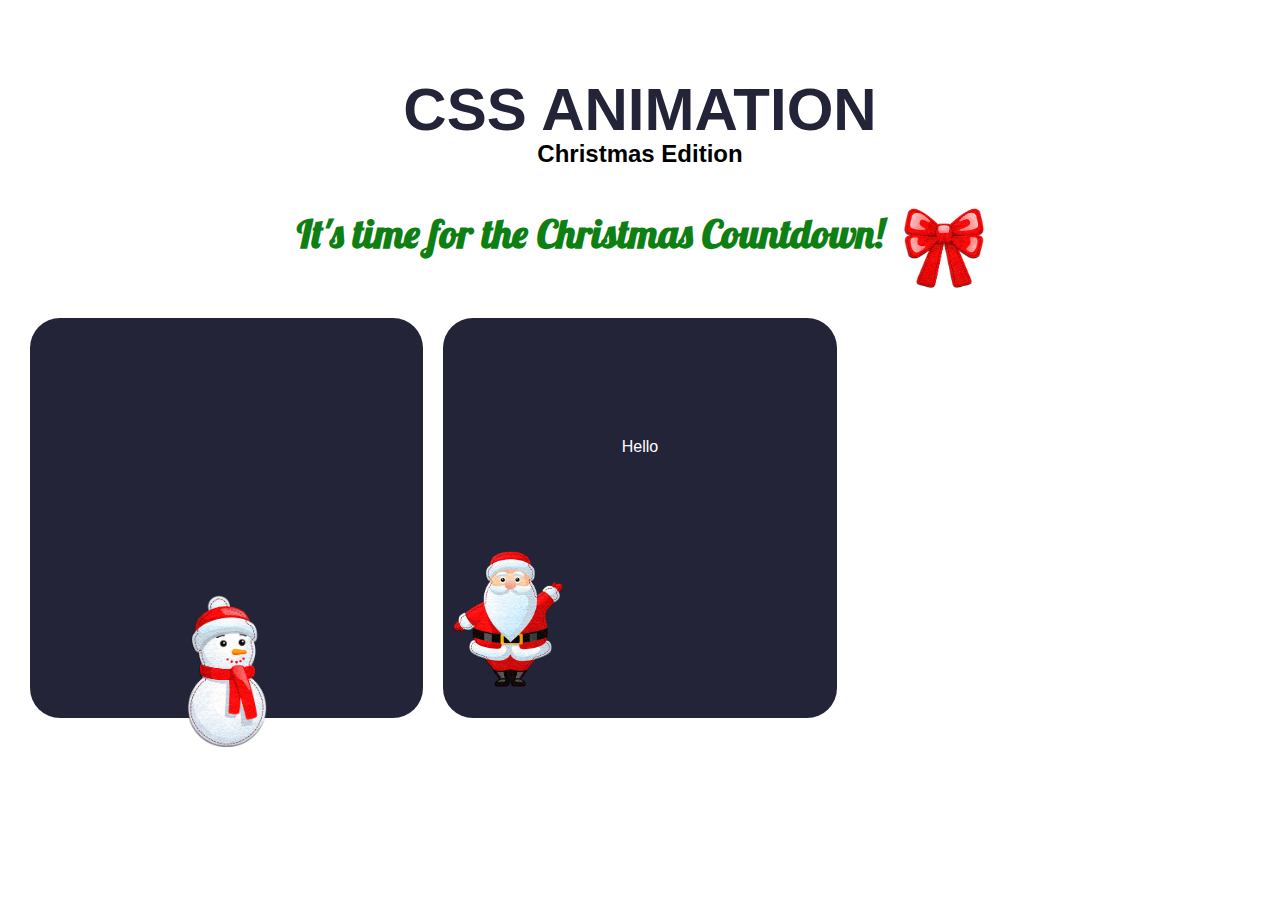
==== index.html @ fd1c2495 "Initial commit" ====
<!DOCTYPE html>
<html lang="en">

<head>
    <meta charset="UTF-8">
    <meta name="viewport" content="width=device-width, initial-scale=1.0">
    <title>CSS Animation</title>
    <link rel="shortcut icon" type="image/png" href="./images/logo.png" />
    <link rel="stylesheet" href="./css/style.css">
    <link rel="stylesheet" href="./css/animation/header.css">
    <link rel="stylesheet" href="./css/animation/snowman.css">
    <link rel="stylesheet" href="./css/animation/santa.css">
    <link href="https://fonts.googleapis.com/css2?family=Lobster&display=swap" rel="stylesheet">
</head>

<body>
    <div class="header">
        <h1>CSS Animation</h1>
        <h2>Christmas Edition</h2>
        <div class="link">
            <a href="./countdown.html" target="_blank">It's time for the Christmas Countdown!</a>
            <img src="./images/logo.png" alt="logo">
        </div>
    </div>
    <main class="container">
        <div class="first-animation">
            <div class="snowflakes">
                <img src="./images/snowflake.png" alt="snowflake" class="snowflakes s-1">
                <img src="./images/snowflake.png" alt="snowflake" class="snowflakes s-2">
                <img src="./images/snowflake.png" alt="snowflake" class="snowflakes s-3">
                <img src="./images/snowflake.png" alt="snowflake" class="snowflakes s-4">
                <img src="./images/snowflake.png" alt="snowflake" class="snowflakes s-5">
                <img src="./images/snowflake.png" alt="snowflake" class="snowflakes s-6">
                <img src="./images/snowflake.png" alt="snowflake" class="snowflakes s-7">
                <img src="./images/snowflake.png" alt="snowflake" class="snowflakes s-8">
            </div>
            <div class="snowman">
                <img src="./images/snowman.png" alt="snowman">
            </div>
        </div>
        <div class="second-animation">
            <div class="message">
                <p>Hello</p>
            </div>
            <div class="santa">
                <img src="./images/santa.png" alt="santa">
            </div>
        </div>
        <div class="third-animation">
            <!-- <div class="countdown-animation">
                <img src="./images/gift.png" alt="gift" class="gift">
                <div class="cookie"><img src="./images/icon1.png" alt="cookie"></div>
            </div> -->
        </div>
    </main>
    <script src="./scripts.js"></script>
</body>

</html>
---- css/style.css ----
body,
body * {
    margin: 0;
    padding: 0;
    vertical-align: top;
    box-sizing: border-box;
    font-family: 'Gill Sans', 'Gill Sans MT', Calibri, 'Trebuchet MS', sans-serif;
}

.countdown-clock {
    margin-top: 30px;
    margin-left: 30px;
}
    .countdown-clock a {
        text-decoration: none;
        font-size: 24px;
        font-family: 'Lobster', cursive;
        color: rgb(36, 36, 56);
    }
.header {
    display: inline-block;
    width: 100%;
    text-align: center;
    padding-top: 80px;
}
    .header h1 {
        animation: text-shadow 1.5s infinite;
        font-size: 60px; 
        line-height: 60px;
        text-transform: uppercase;
        font-weight: 900;
        color: rgb(36, 36, 56);
    }
    .header h1:hover {
        animation-play-state: paused;
    }
    .header > .link {
        display: inline-block;
    }
        .header > .link a {
            font-family: 'Lobster', cursive;
            text-decoration: none;
            font-size: 40px;
            color: #0e8013;
            font-weight: bold;
            /* text-shadow: 2px 2px rgba(36, 36, 56, 0.733); */
            float: left;
            margin-top: 40px;
            margin-right: 20px;
        }
            .header > .link a:hover {
                color: red;
                text-decoration: underline;
            }
        .header > .link img {
            width: 80px;
            height: 80px;
            margin-top: 40px;
            animation: logo-swing 1.5s infinite;
        } 

main {
    display: grid;
    grid-template-columns: repeat(3, 1fr);
    grid-gap: 20px;
    margin: 30px;
}
    .first-animation {
        display: inline-block;
        background-color: rgb(36, 36, 56);
        width: 100%;
        height: 400px;
        border-radius: 30px;
    }
        .first-animation > .snowflakes img {
            width: 30px;
            margin: 10px;
            opacity: 0;
        }
        .snowflakes > .s-1 {
            animation: fly-1 2s infinite;
        }
        .snowflakes > .s-2 {
            animation: fly-2 1.4s infinite;
        }
        .snowflakes > .s-3 {
            animation: fly-3 1.8s infinite;
        }
        .snowflakes > .s-4 {
            animation: fly-4 1.5s infinite;
        }
        .snowflakes > .s-5 {
            animation: fly-5 2s infinite;
        }
        .snowflakes > .s-6 {
            animation: fly-3 1.5s infinite;
        }
        .snowflakes > .s-7 {
            animation: fly-4 1.8s infinite;
        }
        .snowflakes > .s-8 {
            animation: fly-5 1.3s infinite;
        }

        .first-animation > .snowman {
            text-align: center;
            margin-top: 170px;
            animation: snowman 2s infinite;
        }
        .first-animation > .snowman img {
            width: 80px;
        }
    
    .second-animation {
        display: inline-block;
        background-color: rgb(36, 36, 56);
        width: 100%;
        height: 400px;
        border-radius: 30px;
    }
        .second-animation > .santa img {
            width: 110px;
            margin-top: 95px;
            margin-left: 10px;
            animation: santa 10s infinite;
        }
        .second-animation > .message {
            text-align: center;
            color: #fff;
            margin-top: 120px;
        }
---- css/animation/header.css ----
@keyframes text-shadow {
    0% {  
        transform: translateY(0);
        text-shadow: 
            0 0 0 #0e8013, 
            0 0 0 #aaf8c8, 
    }

    40% {  
        transform: translateY(-1em);
        text-shadow: 
            0 0.125em 0 #0e8013, 
            0 0.25em 0 #aaf8c8, 
            0 -0.125em 0 #fb203b, 
            0 -0.25em 0 #d8a0a0;
    }

    100% {  
        transform: translateY(0);
        text-shadow: 
            0 0 0 #0e8013, 
            0 0 0 #aaf8c8, 
    }
}

@keyframes logo-swing {
    0% { transform: rotate(0deg); }
    20% { transform: rotate(15deg); }
    40% { transform: rotate(-10deg); }
	60% { transform: rotate(5deg); }	
	80% { transform: rotate(-5deg); }	
	100% { transform: rotate(0deg); }
}
---- css/animation/snowman.css ----
/* Snowflakes */

@keyframes fly-1 {
    0% { 
        transform: translate(20px 60px);
        opacity: 0.5;
    }
    100% {
        transform: translateY(350px); 
        opacity: 0;
    }
}
@keyframes fly-2 {
    0% { 
        transform: translate(20px 60px);
        opacity: 0.5;
    }
    100% {
        transform: translateY(350px); 
        opacity: 0;
    }
}
@keyframes fly-3 {
    0% { 
        transform: translate(20px 60px);
        opacity: 0.5;
    }
    100% {
        transform: translateY(350px); 
        opacity: 0;
    }
}
@keyframes fly-4 {
    0% { 
        transform: translate(20px 60px);
        opacity: 0.5;
    }
    100% {
        transform: translateY(350px); 
        opacity: 0;
    }
}
@keyframes fly-5 {
    0% { 
        transform: translate(20px 60px);
        opacity: 0.5;
    }
    100% {
        transform: translateY(350px); 
        opacity: 0;
    }
}
@keyframes fly-6 {
    0% { 
        transform: translate(20px 60px);
        opacity: 0.5;
    }
    100% {
        transform: translateY(350px); 
        opacity: 0;
    }
}
@keyframes fly-7 {
    0% { 
        transform: translate(20px 60px);
        opacity: 0.5;
    }
    100% {
        transform: translateY(350px); 
        opacity: 0;
    }
}
@keyframes fly-8 {
    0% { 
        transform: translate(20px 60px);
        opacity: 0.5;
    }
    100% {
        transform: translateY(350px); 
        opacity: 0;
    }
}

/* Snowman */

@keyframes snowman {
    0% { transform: scale(0.9); }
    50% { transform: scale(1); }
    100% { transform: scale(0.9); }
}
---- css/animation/santa.css ----
@keyframes santa {
    0% { transform: translateX(0); }
    25% { transform: translateX(150px) rotateY(360deg); }
    50% { transform: translateX(300px); }
    75% { transform: translateX(150px); }
    100% { transform: translateX(0); }
}
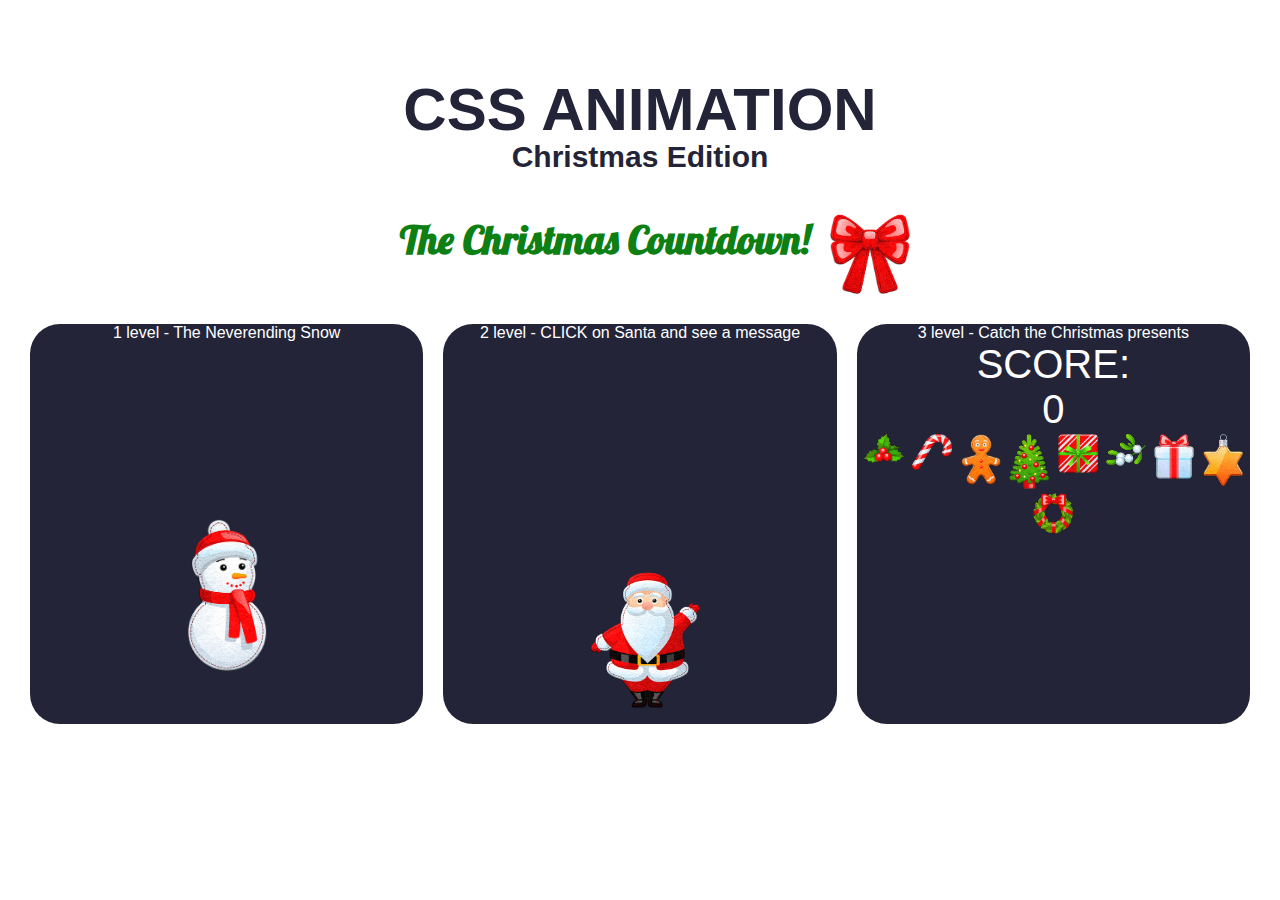
==== commit d082f7f0: "More additional content" ====
--- a/index.html
+++ b/index.html
@@ -10,6 +10,7 @@
     <link rel="stylesheet" href="./css/animation/header.css">
     <link rel="stylesheet" href="./css/animation/snowman.css">
     <link rel="stylesheet" href="./css/animation/santa.css">
+    <link rel="stylesheet" href="./css/animation/presents.css">
     <link href="https://fonts.googleapis.com/css2?family=Lobster&display=swap" rel="stylesheet">
 </head>
 
@@ -18,12 +19,13 @@
         <h1>CSS Animation</h1>
         <h2>Christmas Edition</h2>
         <div class="link">
-            <a href="./countdown.html" target="_blank">It's time for the Christmas Countdown!</a>
+            <a href="./countdown.html" target="_blank">The Christmas Countdown!</a>
             <img src="./images/logo.png" alt="logo">
         </div>
     </div>
     <main class="container">
         <div class="first-animation">
+            <span>1 level - The Neverending Snow</span>
             <div class="snowflakes">
                 <img src="./images/snowflake.png" alt="snowflake" class="snowflakes s-1">
                 <img src="./images/snowflake.png" alt="snowflake" class="snowflakes s-2">
@@ -39,21 +41,33 @@
             </div>
         </div>
         <div class="second-animation">
-            <div class="message">
-                <p>Hello</p>
+            <span>2 level - CLICK on Santa and see a message</span>
+            <div id="message">
+                <p>merry christmas and happy new year!</p>
             </div>
-            <div class="santa">
+            <div id="santa" onclick="sendMessage()">
                 <img src="./images/santa.png" alt="santa">
             </div>
         </div>
         <div class="third-animation">
-            <!-- <div class="countdown-animation">
-                <img src="./images/gift.png" alt="gift" class="gift">
-                <div class="cookie"><img src="./images/icon1.png" alt="cookie"></div>
-            </div> -->
+            <span>3 level - Catch the Christmas presents</span>
+            <div class="score">Score:<div id="score">0</div>
+            </div>
+            <div class="gifts">
+                <img src="./images/berry.png" alt="berry" id="berry" onclick="addScore(id)">
+                <img src="./images/candy.png" alt="candy" id="candy" onclick="addScore(id)">
+                <img src="./images/icon1.png" alt="cookie" id="cookie" onclick="addScore(id)">
+                <img src="./images/tree.png" alt="tree" id="tree" onclick="addScore(id)">
+                <img src="./images/gift.png" alt="gift" id="gift" onclick="addScore(id)">
+                <img src="./images/berry1.png" alt="berry" id="berry1" onclick="addScore(id)">
+                <img src="./images/gift1.png" alt="gift" id="gift2" onclick="addScore(id)">
+                <img src="./images/star.png" alt="star" id="star" onclick="addScore(id)">
+                <img src="./images/icon.png" alt="crown" id="crown" onclick="addScore(id)">
+            </div>
         </div>
     </main>
     <script src="./scripts.js"></script>
+    <script src="https://code.jquery.com/jquery-3.5.1.min.js"></script>
 </body>
 
 </html>--- a/css/style.css
+++ b/css/style.css
@@ -17,6 +17,7 @@
         font-family: 'Lobster', cursive;
         color: rgb(36, 36, 56);
     }
+
 .header {
     display: inline-block;
     width: 100%;
@@ -31,11 +32,16 @@
         font-weight: 900;
         color: rgb(36, 36, 56);
     }
-    .header h1:hover {
-        animation-play-state: paused;
+        .header h1:hover {
+            animation-play-state: paused;
+        }
+    .header h2 {
+        font-size: 30px;
+        color: rgb(36, 36, 56);
     }
     .header > .link {
         display: inline-block;
+        margin-left: 30px;
     }
         .header > .link a {
             font-family: 'Lobster', cursive;
@@ -43,7 +49,6 @@
             font-size: 40px;
             color: #0e8013;
             font-weight: bold;
-            /* text-shadow: 2px 2px rgba(36, 36, 56, 0.733); */
             float: left;
             margin-top: 40px;
             margin-right: 20px;
@@ -58,6 +63,9 @@
             margin-top: 40px;
             animation: logo-swing 1.5s infinite;
         } 
+            .header > .link img:hover {
+                animation-play-state: paused;
+            }
 
 main {
     display: grid;
@@ -65,46 +73,28 @@
     grid-gap: 20px;
     margin: 30px;
 }
+
+    main span {
+        margin-top: 10px;
+        color: #fff;
+    }
+
     .first-animation {
         display: inline-block;
         background-color: rgb(36, 36, 56);
         width: 100%;
         height: 400px;
         border-radius: 30px;
+        text-align: center;
     }
         .first-animation > .snowflakes img {
             width: 30px;
             margin: 10px;
             opacity: 0;
         }
-        .snowflakes > .s-1 {
-            animation: fly-1 2s infinite;
-        }
-        .snowflakes > .s-2 {
-            animation: fly-2 1.4s infinite;
-        }
-        .snowflakes > .s-3 {
-            animation: fly-3 1.8s infinite;
-        }
-        .snowflakes > .s-4 {
-            animation: fly-4 1.5s infinite;
-        }
-        .snowflakes > .s-5 {
-            animation: fly-5 2s infinite;
-        }
-        .snowflakes > .s-6 {
-            animation: fly-3 1.5s infinite;
-        }
-        .snowflakes > .s-7 {
-            animation: fly-4 1.8s infinite;
-        }
-        .snowflakes > .s-8 {
-            animation: fly-5 1.3s infinite;
-        }
-
         .first-animation > .snowman {
             text-align: center;
-            margin-top: 170px;
+            margin-top: 70px;
             animation: snowman 2s infinite;
         }
         .first-animation > .snowman img {
@@ -113,21 +103,63 @@
     
     .second-animation {
         display: inline-block;
+        text-align: center;
         background-color: rgb(36, 36, 56);
         width: 100%;
         height: 400px;
         border-radius: 30px;
     }
-        .second-animation > .santa img {
+        .second-animation > #santa img {
             width: 110px;
             margin-top: 95px;
             margin-left: 10px;
             animation: santa 10s infinite;
         }
-        .second-animation > .message {
+        .second-animation > #message {
             text-align: center;
+            margin-top: 45px;
+            font-size: 30px;
+            color:  rgb(36, 36, 56);
+            text-transform: uppercase;
+            padding: 10px;
+            border: 1px solid #fff;
+            background-color: #fff;
+            opacity: 0;
+            animation: message 1s;
+            animation-iteration-count: 6;
+        }
+    
+    .third-animation {
+        /* display: inline-block; */
+        text-align: center;
+        background-color: rgb(36, 36, 56);
+        width: 100%;
+        height: 400px;
+        border-radius: 30px;
+    }
+        .third-animation > .score {
             color: #fff;
-            margin-top: 120px;
+            text-transform: uppercase;
+            font-size: 40px;
         }
-            
+       .third-animation > .gifts img{
+           width: 40px;
+           margin: 2px;     
+       }
+
+@media (max-width: 1100px) {
+   main { grid-template-columns: repeat(2, 1fr); }
+
+}
+
+@media (max-width: 900px) {
+    main { grid-template-columns: repeat(1, 1fr); }
+}
+
+@media (max-width: 640px) {
+    main {
+        display: flex;
+        flex-direction: column;
+    }
+}
     --- a/css/animation/snowman.css
+++ b/css/animation/snowman.css
@@ -1,4 +1,29 @@
 /* Snowflakes */
+
+.snowflakes > .s-1 {
+    animation: fly-1 2s infinite;
+}
+.snowflakes > .s-2 {
+    animation: fly-2 2.4s infinite;
+}
+.snowflakes > .s-3 {
+    animation: fly-3 2.8s infinite;
+}
+.snowflakes > .s-4 {
+    animation: fly-4 2.5s infinite;
+}
+.snowflakes > .s-5 {
+    animation: fly-5 2s infinite;
+}
+.snowflakes > .s-6 {
+    animation: fly-3 2.5s infinite;
+}
+.snowflakes > .s-7 {
+    animation: fly-4 2.8s infinite;
+}
+.snowflakes > .s-8 {
+    animation: fly-5 2.3s infinite;
+}
 
 @keyframes fly-1 {
     0% { 
--- a/css/animation/santa.css
+++ b/css/animation/santa.css
@@ -1,7 +1,17 @@
 @keyframes santa {
     0% { transform: translateX(0); }
     25% { transform: translateX(150px) rotateY(360deg); }
-    50% { transform: translateX(300px); }
-    75% { transform: translateX(150px); }
+    50% { transform: translateX(0); }
+    75% { transform: translateX(-150px) rotateY(360deg); }
     100% { transform: translateX(0); }
+}
+
+@keyframes message {
+    70% { transform:translateY(0%); }
+    80% { transform:translateY(-15%); }
+    90% { transform:translateY(0%); }
+    95% { transform:translateY(-7%); }
+    97% { transform:translateY(0%); }
+    99% { transform:translateY(-3%); }
+    100% { transform:translateY(0); }
 }--- a/css/animation/presents.css
+++ b/css/animation/presents.css
@@ -0,0 +1,74 @@
+.third-animation > .gifts > #berry {
+    animation: berry 15s infinite;
+}
+.third-animation > .gifts > #candy {
+    animation: candy 20s infinite;
+}
+.third-animation > .gifts > #cookie {
+    animation: cookie 10s infinite;
+}
+.third-animation > .gifts > #tree {
+    animation: tree 15s infinite;
+}
+.third-animation > .gifts > #gift {
+    animation: gift 10s infinite;
+}
+.third-animation > .gifts > #berry1 {
+    animation: berry1 20s infinite;
+}
+.third-animation > .gifts > #gift2 {
+    animation: gift2 10s infinite;
+}
+.third-animation > .gifts > #star {
+    animation: star 15s infinite;
+}
+.third-animation > .gifts > #crown {
+    animation: crown 20s infinite;
+}
+
+
+@keyframes berry {
+    0% {transform: translateY(220px);}
+    50% {transform: translateY(0);}
+    100% {transform: translateY(220px);}
+}
+@keyframes candy {
+    0% {transform: translateY(220px);}
+    50% {transform: translateY(0);}
+    100% {transform: translateY(220px);}
+}
+@keyframes cookie {
+    0% {transform: translateY(220px);}
+    50% {transform: translateY(0);}
+    100% {transform: translateY(220px);}
+}
+@keyframes tree{
+    0% {transform: translateY(220px);}
+    50% {transform: translateY(0);}
+    100% {transform: translateY(220px);}
+}
+@keyframes gift {
+    0% {transform: translateY(220px);}
+    50% {transform: translateY(0);}
+    100% {transform: translateY(220px);}
+}
+@keyframes berry1 {
+    0% {transform: translateY(220px);}
+    50% {transform: translateY(0);}
+    100% {transform: translateY(220px);}
+}
+@keyframes gift2 {
+    0% {transform: translateY(220px);}
+    50% {transform: translateY(0);}
+    100% {transform: translateY(220px);}
+}
+@keyframes star {
+    0% {transform: translateY(220px);}
+    50% {transform: translateY(0);}
+    100% {transform: translateY(220px);}
+}
+@keyframes crown {
+    0% {transform: translateY(220px);}
+    50% {transform: translateY(0);}
+    100% {transform: translateY(220px);}
+}
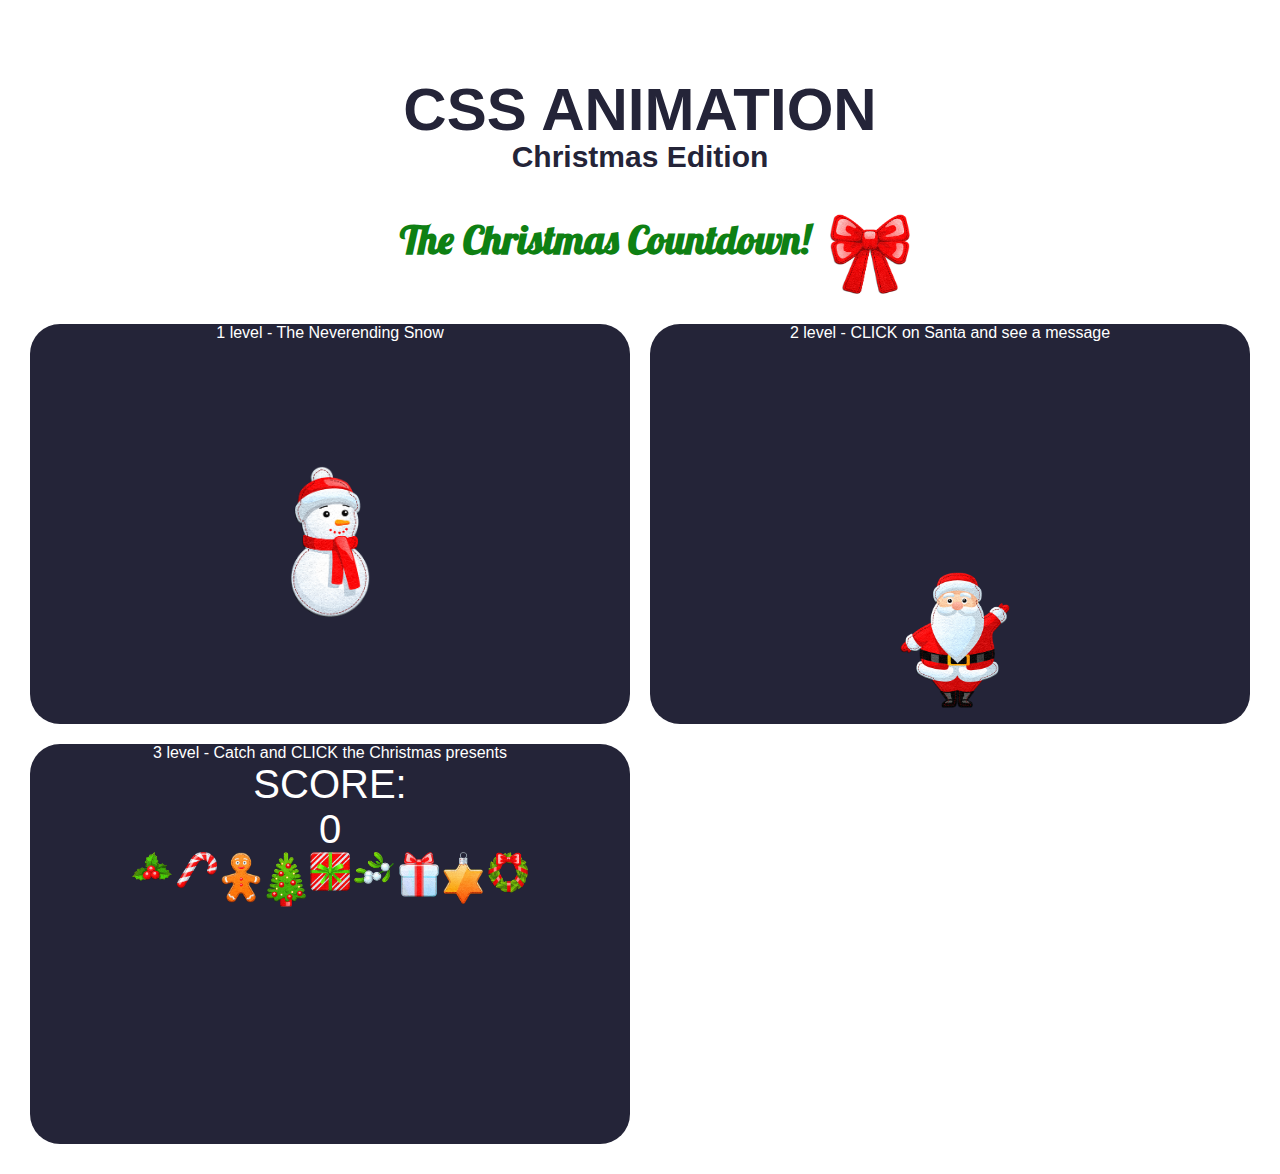
==== commit ecf9c08d: "Done for now" ====
--- a/index.html
+++ b/index.html
@@ -50,7 +50,7 @@
             </div>
         </div>
         <div class="third-animation">
-            <span>3 level - Catch the Christmas presents</span>
+            <span>3 level - Catch and CLICK the Christmas presents</span>
             <div class="score">Score:<div id="score">0</div>
             </div>
             <div class="gifts">
@@ -67,7 +67,6 @@
         </div>
     </main>
     <script src="./scripts.js"></script>
-    <script src="https://code.jquery.com/jquery-3.5.1.min.js"></script>
 </body>
 
 </html>--- a/css/style.css
+++ b/css/style.css
@@ -143,11 +143,10 @@
             font-size: 40px;
         }
        .third-animation > .gifts img{
-           width: 40px;
-           margin: 2px;     
+           width: 40px;     
        }
 
-@media (max-width: 1100px) {
+@media (max-width: 1350px) {
    main { grid-template-columns: repeat(2, 1fr); }
 
 }
